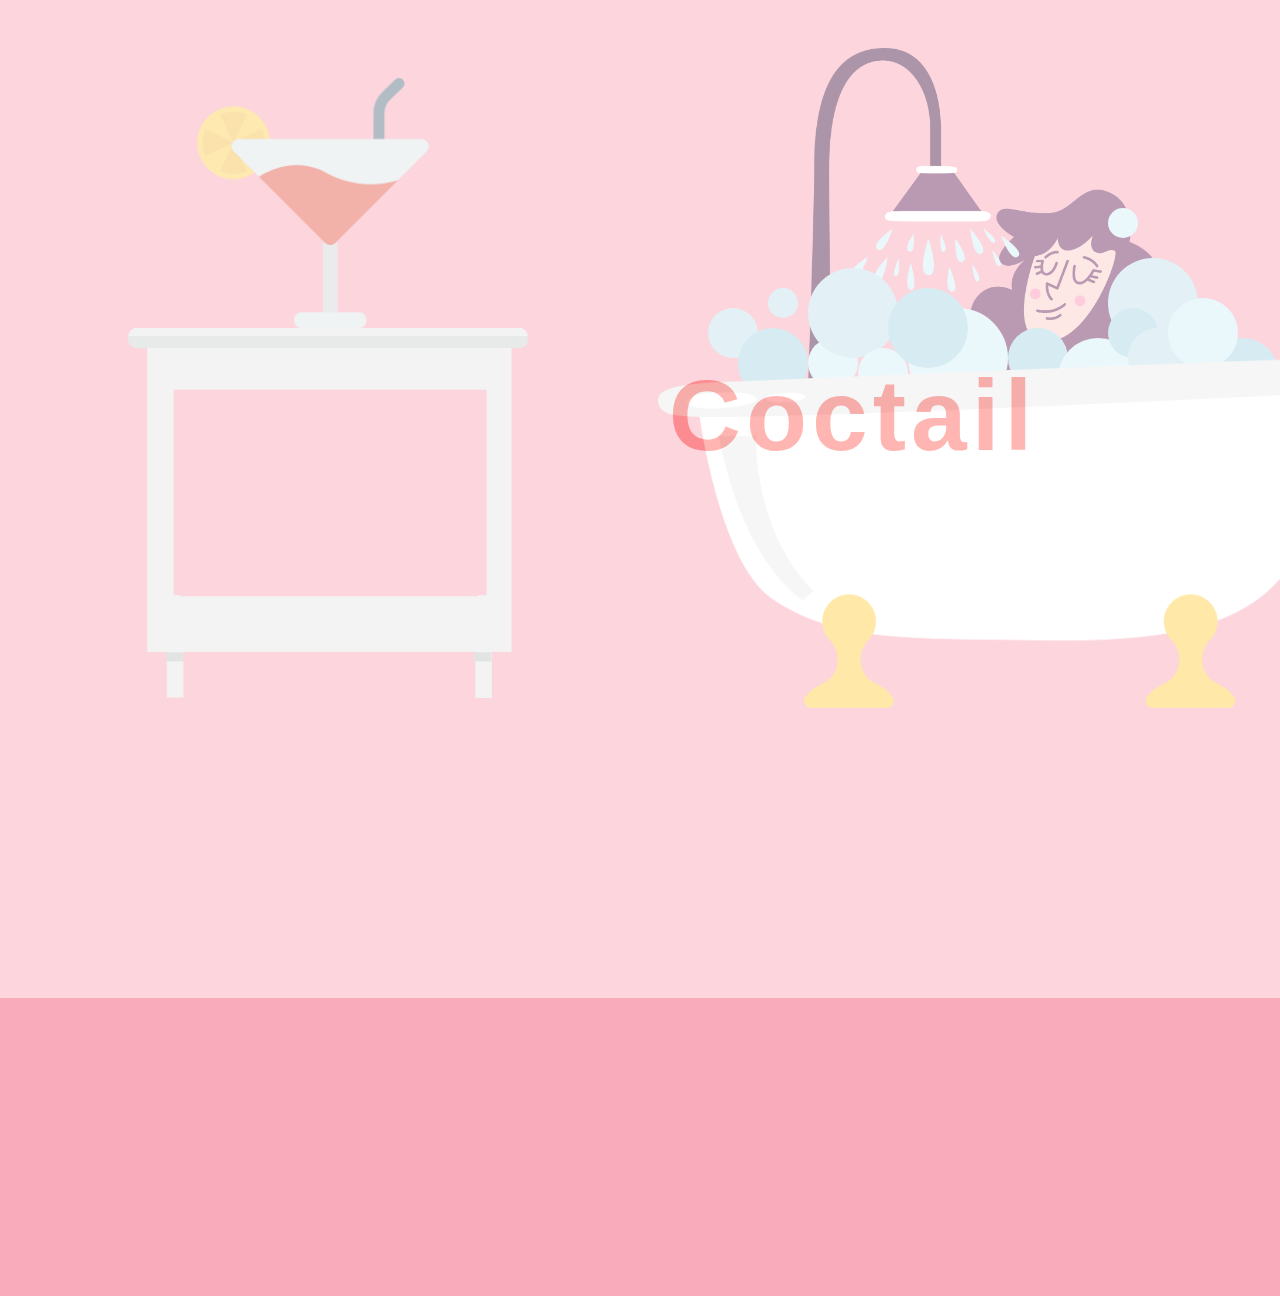
==== Project 2 Boolean/DayorNight.html @ f89d65ed "Project 2 Boolean" ====
<!DOCTYPE html>
<html lang="en">
<head>
    <title>Coctail</title>
    <meta charset="utf-8" />
    <link rel="stylesheet" href="DayNight.css" type="text/css" />
    <script src="jquery.scrollme.js"></script>

    <!-- jquery -->
    <script src="https://code.jquery.com/jquery-1.10.2.js"></script>
    <script src="coctail.js"></script>
</head>

<body>

	<div>
		<!-- i want to add broder but not show  -->
		<img id="img1" src="drink.png" alt="Coctail">
		<img id="img3" src="2.png" alt="people"></div>
	</div>
	<div><img id="img4" src="3.png" alt="table"></div>


	<!-- <div id = "img2">
		<img src="sun.png" alt="Sun">
	</div> -->
<!-- 	<div id = "rect" >
		<p class="menu">Pina colada, Blue Hawaii, Singapore Sling, Painkiller</p>
		<p class="menu">Old Fashion, </p>
		<p class="menu">Refreshing</p>
		<p class="menu">Sweety</p>
	</div> -->
	<div id="a" class="a"></div>
	<div id="a" class="a1"></div>
	<div id="a" class="a2"></div>
	<div id="a" class="a3"></div>
	<div id="a" class="a4"></div>
	<div id="a" class="a5"></div>
	<div id="a" class="a6"></div>
	<div id="a" class="a7"></div>
	<div id="a" class="a8"></div>
	<div id="a" class="a9"></div>
	<div id="a" class="a10"></div>
	<div id="a" class="a11"></div>
	<div id="a" class="a12"></div>
	<div id="a" class="a13"></div>
	<div id="a" class="a14"></div>
	<div id="a" class="a15"></div>
	<div id="side">
		<p>Tropical</p>
		<p>Floral</p>
		<p>Refreshing</p>
		<p>Sweety</p>
	</div>
	<div><img id="img2" src="1.png" alt="bathtub"></div>

		<div id="head">
		<p id="title">Coctail</p>
	</div>
<!-- 	<div id = "broder"></div> -->

<!-- 	<div class="b"></div> -->
	
</body>

</html>
---- Project 2 Boolean/DayNight.css ----
body{
	height: 100vw;
	background-color: #f9abbb;
}

#head{
	position:fixed;
	margin:-10px;
	width: 1700px;
	height: 1000px;
	background-color: white;
	opacity: 50%;
}

#title {
	padding:350px;
	text-align: center;
	font-size: 100px;
	font-family: 'Raleway', sans-serif;
	font-weight: bold;
	color:#ff6f69;
}

p{
	letter-spacing: 5px;
	text-align: center;
	font-size: 25px;
	margin-left: 10px;
	margin-top: 10px;
	font-family: 'Raleway', sans-serif;
	font-weight: thin;
	color: #ff6f69;
}


/*why not showing*/
p.dotted {border-style: dotted;}


#img1{
	margin-top: 70px;
	margin-left: 180px;
	position:fixed;
    width: 250px;
    height: 250px;
}

#img2{
	position:fixed;
	margin-top: 350px;
	margin-left: 650px;
	width: 737px;
    height: 350px;
}

#img3{
	position:fixed;
	margin-top: 40px;
	margin-left: 800px;
	width: 350px;
    height: 350px;
}

#img4{
	position:fixed;
	margin-top: 320px;
	margin-left: 120px;
	width: 400px;
    height: 370px;
}

#broder{
	margin:auto;
	height:500px;
	width: 1000px;
	border: 6px solid #ff6f69;
}

/*img:hover { 
    transition: 2s;
    transform: rotate(45deg);
}*/

#rect{
	margin-top: 20px;
	position: fixed;
	margin-left: 300px;
    width: 1000px;
    height: 550px;
    display: none;
    background-color: #ffcc99, 50%;
}


#side{
	margin-top: 380px;
	margin-left: 160px;
	position: fixed;
	height: 220px;
	width: 320px;
	background-color: white;
	display: none;
}

#a{
	border-radius: 50%;
	position:fixed;
}

.a{
	margin-top: 330px;
	margin-left: 800px;
	height: 50px;
	width: 50px;
	background-color: #d7f0f7;
}

.a1{
	margin-left: 1100px;
	height: 90px;
	width: 90px;
	margin-top: 250px;
	background-color: #c6e2ec;
}

.a2{
	margin-left: 1200px;
	height: 70px;
	width: 70px;
	margin-top: 330px;
	background-color: #aed9e5;
}

.a3{
	height: 30px;
	width: 30px;
	margin-top:200px;
	margin-left: 1100px;
	background-color: #d7f0f7;
}

.a4{
	margin-top: 300px;
	margin-left: 700px;
	height: 50px;
	width: 50px;
	background-color: #c6e2ec;
}
.a5{
	margin-top: 300px;
	margin-left: 900px;
	height: 100px;
	width: 100px;
	background-color: #d7f0f7;
}

.a6{
	margin-top: 260px;
	margin-left: 800px;
	height: 90px;
	width: 90px;
	background-color: #c6e2ec;
}

.a7{
	margin-top: 340px;
	margin-left: 850px;
	height: 50px;
	width: 50px;
	background-color: #d7f0f7;
}

.a8{
	margin-top: 280px;
	margin-left: 880px;
	height: 80px;
	width: 80px;
	background-color: #aed9e5;
}

.a9{
	margin-top: 280px;
	margin-left: 760px;
	height: 30px;
	width: 30px;
	background-color: #c6e2ec;
}

.a10{
	margin-top: 320px;
	margin-left: 730px;
	height: 70px;
	width: 70px;
	background-color: #aed9e5;
}

.a11{
	margin-top: 320px;
	margin-left: 1000px;
	height: 60px;
	width: 60px;
	background-color: #aed9e5;
}

.a12{
	margin-top: 330px;
	margin-left: 1050px;
	height: 80px;
	width: 80px;
	background-color: #d7f0f7;
}

.a13{
	margin-top: 300px;
	margin-left: 1100px;
	height: 50px;
	width: 50px;
	background-color: #aed9e5;
}

.a14{
	margin-top: 320px;
	margin-left: 1120px;
	height: 60px;
	width: 60px;
	background-color: #c6e2ec;
}

.a15{
	margin-top: 290px;
	margin-left: 1160px;
	height: 70px;
	width: 70px;
	background-color: #d7f0f7;
}

/*.z{
	float: left;
	height:400px;
	width: 20px;
	margin-left: 70px;
	background-color: white;
	border: 6px solid red;
}*/

.menu{
	float:left;
	background-color: #ffcc5c;
	border-left: 6px solid #ff6f69;
}
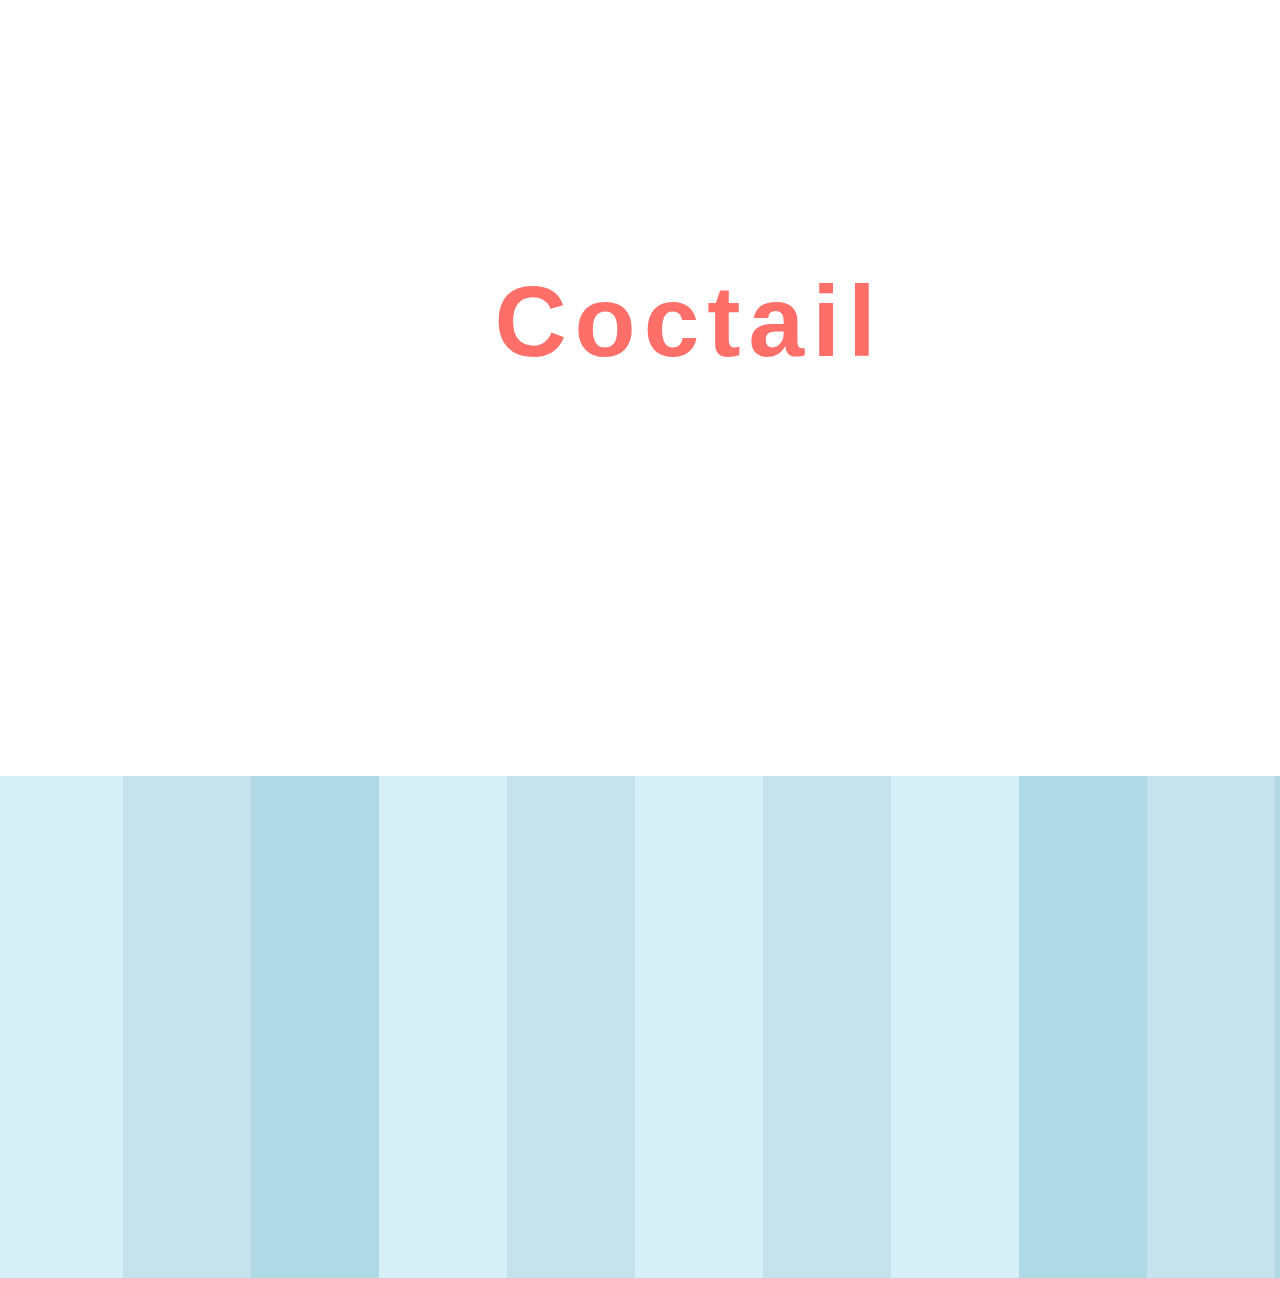
==== commit d346d4fe: "Project 2 Boolean" ====
--- a/Project 2 Boolean/DayorNight.html
+++ b/Project 2 Boolean/DayorNight.html
@@ -12,13 +12,12 @@
 </head>
 
 <body>
+	<div onclick="window.location.href='page2.html';">
+		<!-- i want to add broder but not show  -->
+		<img id="img1" src="shaker.png" alt="shaker" >
+	</div>
 
-	<div>
-		<!-- i want to add broder but not show  -->
-		<img id="img1" src="drink.png" alt="Coctail">
-		<img id="img3" src="2.png" alt="people"></div>
-	</div>
-	<div><img id="img4" src="3.png" alt="table"></div>
+<!-- 	<div><img id="img4" src="3.png" alt="table"></div> -->
 
 
 	<!-- <div id = "img2">
@@ -41,18 +40,19 @@
 	<div id="a" class="a8"></div>
 	<div id="a" class="a9"></div>
 	<div id="a" class="a10"></div>
-	<div id="a" class="a11"></div>
-	<div id="a" class="a12"></div>
+<!-- 	<div id="a" class="a11"></div> -->
+<!-- 	<div id="a" class="a12"></div>
 	<div id="a" class="a13"></div>
 	<div id="a" class="a14"></div>
-	<div id="a" class="a15"></div>
-	<div id="side">
+	<div id="a" class="a15"></div> -->
+	<p>READY TO MAKE COCTAILS?</p>
+<!-- 	<div id="side" onclick="window.location.href='page2.html';">
 		<p>Tropical</p>
 		<p>Floral</p>
 		<p>Refreshing</p>
 		<p>Sweety</p>
-	</div>
-	<div><img id="img2" src="1.png" alt="bathtub"></div>
+	</div> -->
+<!-- 	<div><img id="img2" src="1.png" alt="bathtub"></div> -->
 
 		<div id="head">
 		<p id="title">Coctail</p>
--- a/Project 2 Boolean/DayNight.css
+++ b/Project 2 Boolean/DayNight.css
@@ -1,19 +1,19 @@
 body{
 	height: 100vw;
-	background-color: #f9abbb;
+	background-color: pink;
 }
 
 #head{
 	position:fixed;
-	margin:-10px;
-	width: 1700px;
-	height: 1000px;
+	margin:-10vw;
+	width: 120vw;
+	height: 70vw;
 	background-color: white;
-	opacity: 50%;
 }
 
 #title {
-	padding:350px;
+	margin-top: 30vw;
+	margin-left: 48vw;
 	text-align: center;
 	font-size: 100px;
 	font-family: 'Raleway', sans-serif;
@@ -21,12 +21,19 @@
 	color:#ff6f69;
 }
 
+.up-top{
+	font-size: 20px;
+	margin-top: 5%;
+}
+
+
 p{
-	letter-spacing: 5px;
+	position:fixed;
+	letter-spacing: 8px;
 	text-align: center;
-	font-size: 25px;
-	margin-left: 10px;
-	margin-top: 10px;
+	font-size: 50px;
+	margin-top: 10vw;
+	margin-left: 25vw;
 	font-family: 'Raleway', sans-serif;
 	font-weight: thin;
 	color: #ff6f69;
@@ -38,43 +45,25 @@
 
 
 #img1{
-	margin-top: 70px;
-	margin-left: 180px;
+	margin-top: 22vw;
+	margin-left: 39vw;
 	position:fixed;
-    width: 250px;
-    height: 250px;
+    width: 300px;
+    height: 300px;
+    transition:1s;
 }
 
-#img2{
-	position:fixed;
-	margin-top: 350px;
-	margin-left: 650px;
-	width: 737px;
-    height: 350px;
+#img1:hover{
+	cursor: pointer;
+ 	animation: shake 0.5s;
+ 	animation-iteration-count: 2;
 }
 
-#img3{
-	position:fixed;
-	margin-top: 40px;
-	margin-left: 800px;
-	width: 350px;
-    height: 350px;
+@keyframes shake {
+	60% { transform: translate(-5px, 1px) rotate(-30deg); }
 }
 
-#img4{
-	position:fixed;
-	margin-top: 320px;
-	margin-left: 120px;
-	width: 400px;
-    height: 370px;
-}
 
-#broder{
-	margin:auto;
-	height:500px;
-	width: 1000px;
-	border: 6px solid #ff6f69;
-}
 
 /*img:hover { 
     transition: 2s;
@@ -102,138 +91,97 @@
 	display: none;
 }
 
+
 #a{
-	border-radius: 50%;
+	margin-top: -10px;
+	height: 100vw;
+	width: 10vw;
 	position:fixed;
 }
 
 .a{
-	margin-top: 330px;
-	margin-left: 800px;
-	height: 50px;
-	width: 50px;
+	margin-left: -10px;
 	background-color: #d7f0f7;
 }
 
 .a1{
-	margin-left: 1100px;
-	height: 90px;
-	width: 90px;
-	margin-top: 250px;
+	margin-left:9vw;
 	background-color: #c6e2ec;
 }
 
 .a2{
-	margin-left: 1200px;
-	height: 70px;
-	width: 70px;
-	margin-top: 330px;
+	margin-left: 19vw;
 	background-color: #aed9e5;
 }
 
 .a3{
-	height: 30px;
-	width: 30px;
-	margin-top:200px;
-	margin-left: 1100px;
+	margin-left: 29vw;
 	background-color: #d7f0f7;
 }
 
 .a4{
-	margin-top: 300px;
-	margin-left: 700px;
-	height: 50px;
-	width: 50px;
+	margin-left: 39vw;
 	background-color: #c6e2ec;
 }
 .a5{
-	margin-top: 300px;
-	margin-left: 900px;
-	height: 100px;
-	width: 100px;
+	margin-left: 49vw;
 	background-color: #d7f0f7;
 }
 
 .a6{
-	margin-top: 260px;
-	margin-left: 800px;
-	height: 90px;
-	width: 90px;
+	margin-left: 59vw;
 	background-color: #c6e2ec;
 }
 
 .a7{
-	margin-top: 340px;
-	margin-left: 850px;
-	height: 50px;
-	width: 50px;
+	margin-left: 69vw;
 	background-color: #d7f0f7;
 }
 
 .a8{
-	margin-top: 280px;
-	margin-left: 880px;
-	height: 80px;
-	width: 80px;
+	margin-left: 79vw;
 	background-color: #aed9e5;
 }
 
 .a9{
-	margin-top: 280px;
-	margin-left: 760px;
-	height: 30px;
-	width: 30px;
+	margin-left: 89vw;
 	background-color: #c6e2ec;
 }
 
 .a10{
-	margin-top: 320px;
-	margin-left: 730px;
-	height: 70px;
-	width: 70px;
+	margin-left: 99vw;
 	background-color: #aed9e5;
 }
 
-.a11{
-	margin-top: 320px;
-	margin-left: 1000px;
-	height: 60px;
-	width: 60px;
+/*.a11{
+	margin-left: 100vw;
 	background-color: #aed9e5;
-}
+}*/
 
-.a12{
-	margin-top: 330px;
-	margin-left: 1050px;
-	height: 80px;
-	width: 80px;
+/*.a12{
 	background-color: #d7f0f7;
 }
 
 .a13{
-	margin-top: 300px;
-	margin-left: 1100px;
-	height: 50px;
-	width: 50px;
 	background-color: #aed9e5;
 }
 
 .a14{
 	margin-top: 320px;
 	margin-left: 1120px;
-	height: 60px;
-	width: 60px;
+	height: 110px;
+	width: 110px;
 	background-color: #c6e2ec;
 }
 
 .a15{
 	margin-top: 290px;
 	margin-left: 1160px;
-	height: 70px;
-	width: 70px;
+	height: 120px;
+	width: 120px;
 	background-color: #d7f0f7;
 }
-
+*/
 /*.z{
 	float: left;
 	height:400px;
